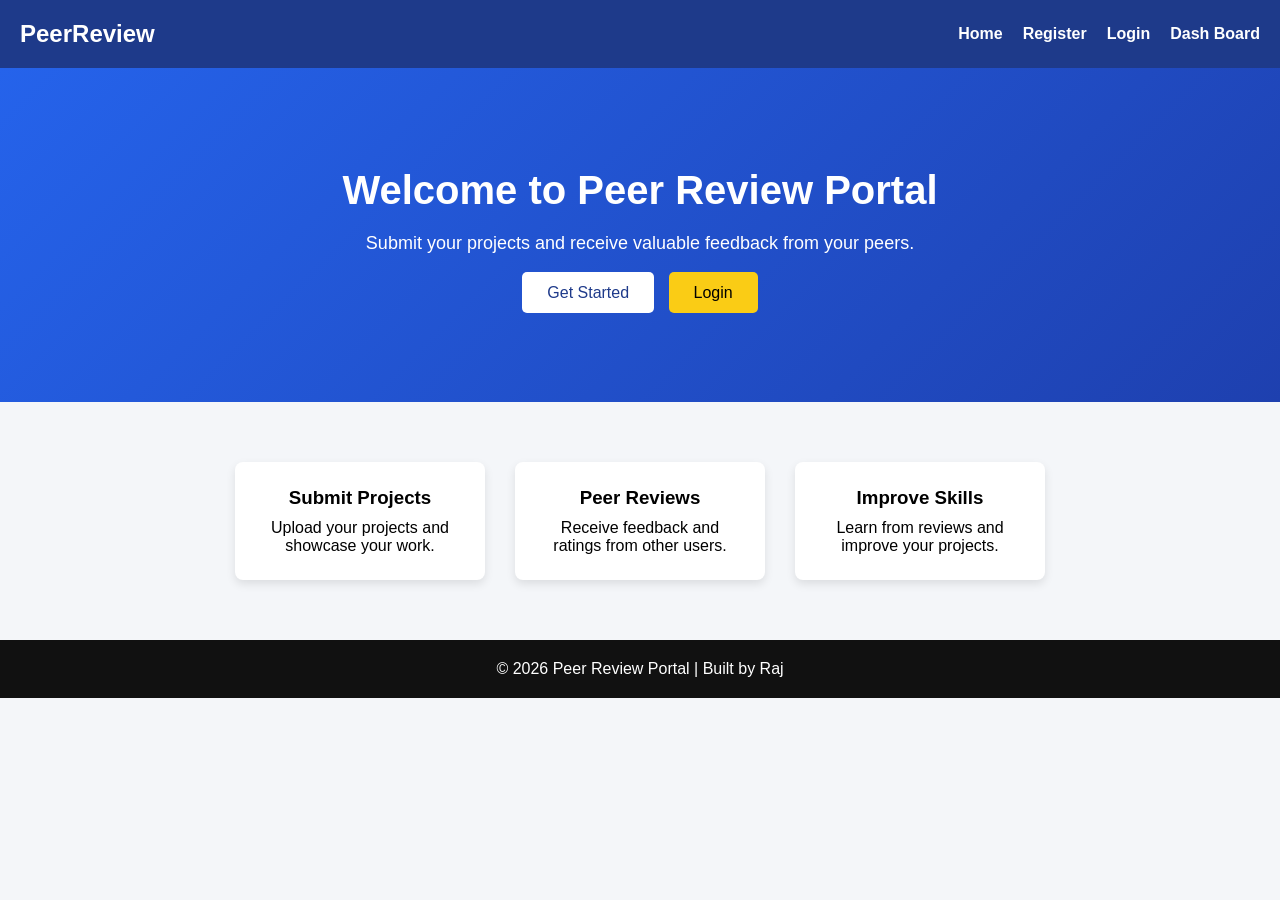
==== src/main/webapp/index.html @ c47a8ec2 "first commit" ====
<!DOCTYPE html>
<html lang="en">
<head>
<meta charset="UTF-8">
<title>Peer Review Portal</title>
<link rel="stylesheet" href="css/style.css">
</head>

<body>

<!-- Navbar -->
<nav class="navbar">
    <h2 class="logo">PeerReview</h2>
    <ul>
        <li><a href="index.html">Home</a></li>
        <li><a href="register.html">Register</a></li>
        <li><a href="login.html">Login</a></li>
      
        <li><a href="dashboard.html">Dash Board</a></li>
    </ul>
</nav>

<!-- Hero Section -->
<section class="hero">
    <h1>Welcome to Peer Review Portal</h1>
    <p>Submit your projects and receive valuable feedback from your peers.</p>

    <div class="buttons">
        <a href="register.html" class="btn">Get Started</a>
        <a href="login.html" class="btn-secondary">Login</a>
    </div>
</section>

<!-- Features Section -->
<section class="features">

    <div class="feature-card">
        <h3>Submit Projects</h3>
        <p>Upload your projects and showcase your work.</p>
    </div>

    <div class="feature-card">
        <h3>Peer Reviews</h3>
        <p>Receive feedback and ratings from other users.</p>
    </div>

    <div class="feature-card">
        <h3>Improve Skills</h3>
        <p>Learn from reviews and improve your projects.</p>
    </div>

</section>

<!-- Footer -->
<footer>
    <p>© 2026 Peer Review Portal | Built by Raj</p>
</footer>

</body>
</html>
---- src/main/webapp/css/style.css ----
@charset "UTF-8";
*{
margin:0;
padding:0;
box-sizing:border-box;
font-family:Arial, sans-serif;
}

body{
background:#f4f6f9;
}

/* Navbar */

.navbar{
display:flex;
justify-content:space-between;
align-items:center;
padding:20px;
background:#1e3a8a;
color:white;
}

.navbar ul{
display:flex;
list-style:none;
}

.navbar ul li{
margin-left:20px;
}

.navbar ul li a{
color:white;
text-decoration:none;
font-weight:bold;
}

/* Hero */

.hero{
text-align:center;
padding:100px 20px;
background:linear-gradient(135deg,#2563eb,#1e40af);
color:white;
}

.hero h1{
font-size:40px;
margin-bottom:20px;
}

.hero p{
font-size:18px;
margin-bottom:30px;
}

.btn{
background:white;
color:#1e3a8a;
padding:12px 25px;
text-decoration:none;
border-radius:5px;
margin-right:10px;
}

.btn-secondary{
background:#facc15;
color:black;
padding:12px 25px;
text-decoration:none;
border-radius:5px;
}

/* Features */

.features{
display:flex;
justify-content:center;
gap:30px;
padding:60px;
}

.feature-card{
background:white;
padding:25px;
width:250px;
text-align:center;
border-radius:8px;
box-shadow:0 4px 10px rgba(0,0,0,0.1);
}

.feature-card h3{
margin-bottom:10px;
}

/* Footer */

footer{
text-align:center;
padding:20px;
background:#111;
color:white;
}

/* register page css*/
.form-container{
width:350px;
margin:80px auto;
background:white;
padding:30px;
border-radius:8px;
box-shadow:0 4px 12px rgba(0,0,0,0.1);
}

.form-container h2{
text-align:center;
margin-bottom:20px;
}

form{
display:flex;
flex-direction:column;
}

input{
padding:10px;
margin-bottom:15px;
border:1px solid #ccc;
border-radius:5px;
}

button{
padding:12px;
background:#2563eb;
color:white;
border:none;
border-radius:5px;
cursor:pointer;
}

button:hover{
background:#1e40af;
}
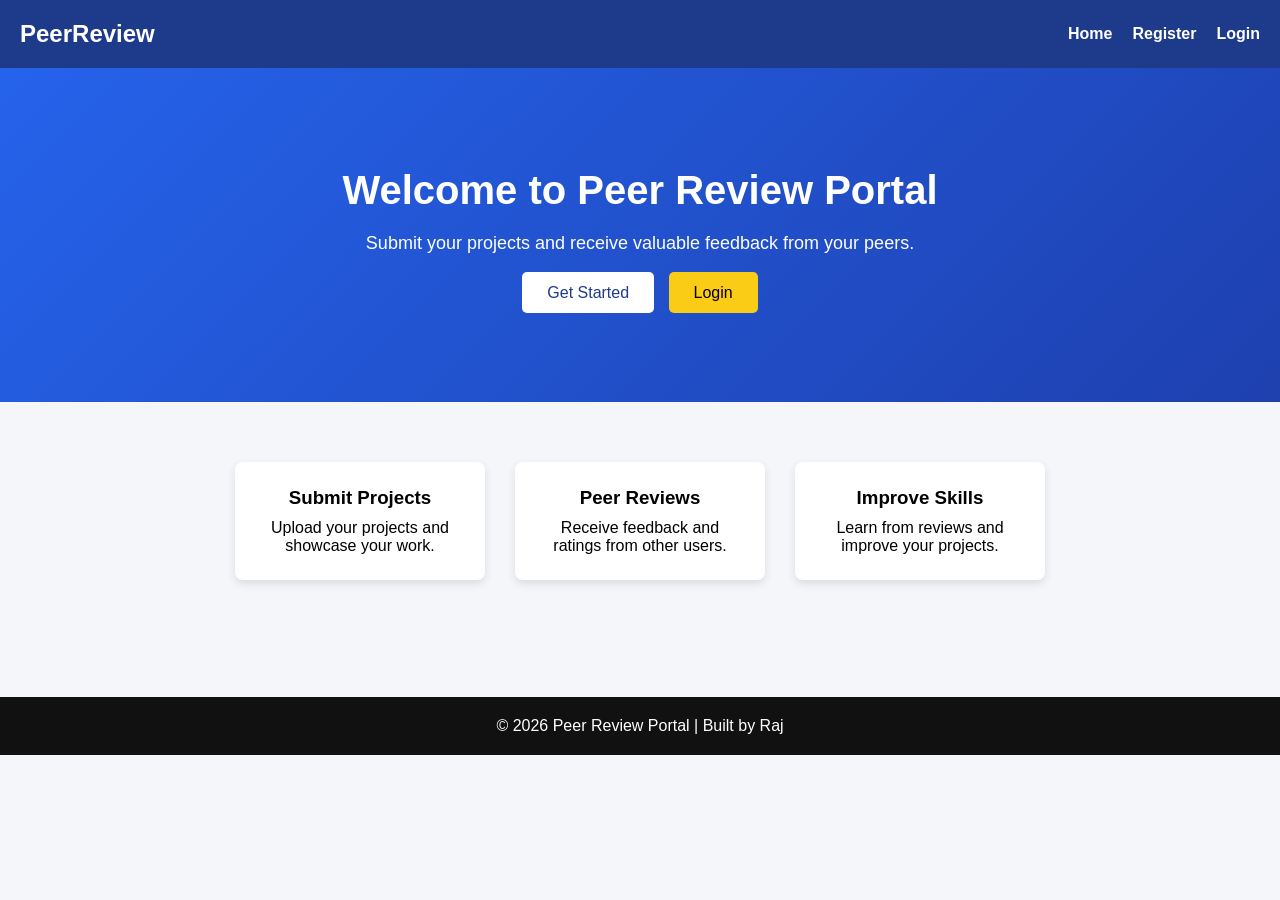
==== commit 4eb6b105: "img is working properly" ====
--- a/src/main/webapp/index.html
+++ b/src/main/webapp/index.html
@@ -14,9 +14,8 @@
     <ul>
         <li><a href="index.html">Home</a></li>
         <li><a href="register.html">Register</a></li>
-        <li><a href="login.html">Login</a></li>
-      
-        <li><a href="dashboard.html">Dash Board</a></li>
+        <li><a href="login.jsp">Login</a></li>
+  
     </ul>
 </nav>
 
@@ -27,7 +26,7 @@
 
     <div class="buttons">
         <a href="register.html" class="btn">Get Started</a>
-        <a href="login.html" class="btn-secondary">Login</a>
+        <a href="login.jsp" class="btn-secondary">Login</a>
     </div>
 </section>
 
--- a/src/main/webapp/css/style.css
+++ b/src/main/webapp/css/style.css
@@ -8,6 +8,7 @@
 
 body{
 background:#f4f6f9;
+min-height: 100vh;
 }
 
 /* Navbar */
@@ -101,6 +102,7 @@
 padding:20px;
 background:#111;
 color:white;
+    margin-top: 57px;
 }
 
 /* register page css*/
@@ -142,3 +144,66 @@
 button:hover{
 background:#1e40af;
 }
+
+
+/* Dashboard Section */
+
+.dashboard{
+padding:60px;
+text-align:center;
+}
+
+.dashboard h1{
+font-size:36px;
+margin-bottom:10px;
+}
+
+.dashboard p{
+color:#555;
+margin-bottom:40px;
+}
+
+/* Dashboard Cards */
+
+.cards{
+display:flex;
+justify-content:center;
+gap:30px;
+flex-wrap:wrap;
+}
+
+.card{
+background:white;
+padding:30px;
+width:250px;
+border-radius:8px;
+box-shadow:0 4px 10px rgba(0,0,0,0.1);
+text-align:center;
+}
+
+.card h3{
+margin-bottom:10px;
+color:#1e3a8a;
+}
+
+.card p{
+margin-bottom:20px;
+font-size:14px;
+color:#444;
+}
+
+/* Dashboard Buttons */
+
+.card a{
+display:inline-block;
+background:#2563eb;
+color:white;
+padding:10px 20px;
+text-decoration:none;
+border-radius:5px;
+}
+
+.card a:hover{
+background:#1e40af;
+}
+
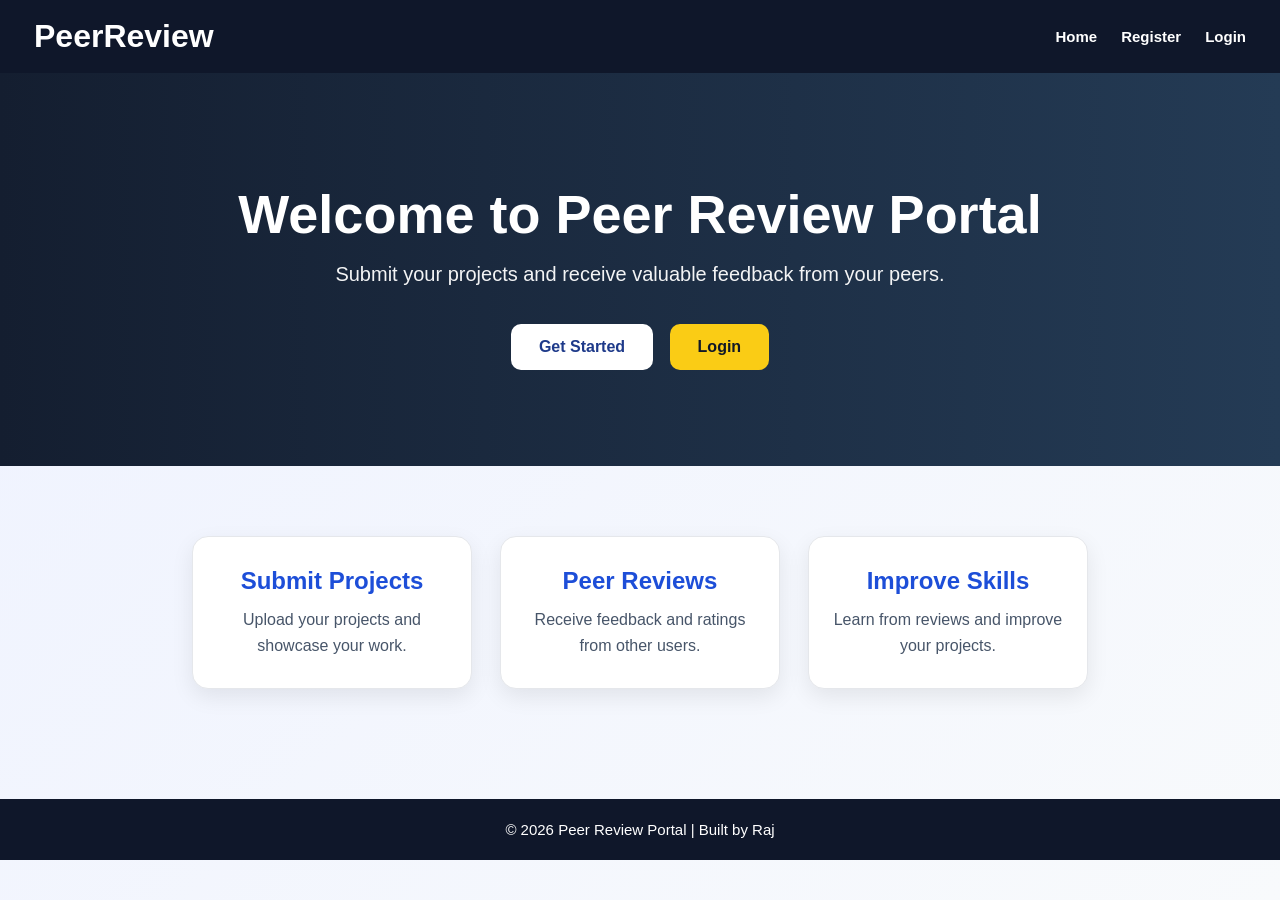
==== commit 822204d3: "like,comment and review work has done .AJAX" ====
--- a/src/main/webapp/index.html
+++ b/src/main/webapp/index.html
@@ -6,7 +6,7 @@
 <link rel="stylesheet" href="css/style.css">
 </head>
 
-<body>
+<body >
 
 <!-- Navbar -->
 <nav class="navbar">
--- a/src/main/webapp/css/style.css
+++ b/src/main/webapp/css/style.css
@@ -1,209 +1,309 @@
 @charset "UTF-8";
-*{
-margin:0;
-padding:0;
-box-sizing:border-box;
-font-family:Arial, sans-serif;
-}
-
-body{
-background:#f4f6f9;
-min-height: 100vh;
-}
-
-/* Navbar */
-
-.navbar{
-display:flex;
-justify-content:space-between;
-align-items:center;
-padding:20px;
-background:#1e3a8a;
-color:white;
-}
-
-.navbar ul{
-display:flex;
-list-style:none;
-}
-
-.navbar ul li{
-margin-left:20px;
-}
-
-.navbar ul li a{
-color:white;
-text-decoration:none;
-font-weight:bold;
-}
-
-/* Hero */
-
-.hero{
-text-align:center;
-padding:100px 20px;
-background:linear-gradient(135deg,#2563eb,#1e40af);
-color:white;
-}
-
-.hero h1{
-font-size:40px;
-margin-bottom:20px;
-}
-
-.hero p{
-font-size:18px;
-margin-bottom:30px;
-}
-
-.btn{
-background:white;
-color:#1e3a8a;
-padding:12px 25px;
-text-decoration:none;
-border-radius:5px;
-margin-right:10px;
-}
-
-.btn-secondary{
-background:#facc15;
-color:black;
-padding:12px 25px;
-text-decoration:none;
-border-radius:5px;
-}
-
-/* Features */
-
-.features{
-display:flex;
-justify-content:center;
-gap:30px;
-padding:60px;
-}
-
-.feature-card{
-background:white;
-padding:25px;
-width:250px;
-text-align:center;
-border-radius:8px;
-box-shadow:0 4px 10px rgba(0,0,0,0.1);
-}
-
-.feature-card h3{
-margin-bottom:10px;
-}
-
-/* Footer */
-
-footer{
-text-align:center;
-padding:20px;
-background:#111;
-color:white;
-    margin-top: 57px;
-}
-
-/* register page css*/
-.form-container{
-width:350px;
-margin:80px auto;
-background:white;
-padding:30px;
-border-radius:8px;
-box-shadow:0 4px 12px rgba(0,0,0,0.1);
-}
-
-.form-container h2{
-text-align:center;
-margin-bottom:20px;
-}
-
-form{
-display:flex;
-flex-direction:column;
-}
-
-input{
-padding:10px;
-margin-bottom:15px;
-border:1px solid #ccc;
-border-radius:5px;
-}
-
-button{
-padding:12px;
-background:#2563eb;
-color:white;
-border:none;
-border-radius:5px;
-cursor:pointer;
-}
-
-button:hover{
-background:#1e40af;
-}
-
-
-/* Dashboard Section */
-
-.dashboard{
-padding:60px;
-text-align:center;
-}
-
-.dashboard h1{
-font-size:36px;
-margin-bottom:10px;
-}
-
-.dashboard p{
-color:#555;
-margin-bottom:40px;
-}
-
-/* Dashboard Cards */
-
-.cards{
-display:flex;
-justify-content:center;
-gap:30px;
-flex-wrap:wrap;
-}
-
-.card{
-background:white;
-padding:30px;
-width:250px;
-border-radius:8px;
-box-shadow:0 4px 10px rgba(0,0,0,0.1);
-text-align:center;
-}
-
-.card h3{
-margin-bottom:10px;
-color:#1e3a8a;
-}
-
-.card p{
-margin-bottom:20px;
-font-size:14px;
-color:#444;
-}
-
-/* Dashboard Buttons */
-
-.card a{
-display:inline-block;
-background:#2563eb;
-color:white;
-padding:10px 20px;
-text-decoration:none;
-border-radius:5px;
-}
-
-.card a:hover{
-background:#1e40af;
-}
-
+
+* {
+    margin: 0;
+    padding: 0;
+    box-sizing: border-box;
+}
+
+body {
+    font-family: Arial, sans-serif;
+    background: linear-gradient(135deg, #eef2ff, #f8fafc);
+    color: #111827;
+    min-height: 100vh;
+}
+
+/* =========================
+   NAVBAR
+========================= */
+.navbar {
+    background: #0f172a;
+    color: white;
+    padding: 18px 34px;
+    display: flex;
+    justify-content: space-between;
+    align-items: center;
+    box-shadow: 0 3px 12px rgba(0, 0, 0, 0.12);
+}
+
+.navbar h2,
+.logo {
+    margin: 0;
+    font-size: 32px;
+    font-weight: 700;
+}
+
+.navbar ul {
+    display: flex;
+    list-style: none;
+    gap: 24px;
+}
+
+.navbar ul li a {
+    color: white;
+    text-decoration: none;
+    font-weight: 600;
+    font-size: 15px;
+}
+
+.navbar ul li a:hover {
+    color: #93c5fd;
+}
+
+/* =========================
+   HERO
+========================= */
+.hero {
+    text-align: center;
+    padding: 110px 20px 90px;
+    /*background: linear-gradient(135deg, #2563eb, #1e40af);
+    background: linear-gradient(to right, #6a11cb, #2575fc);
+background: linear-gradient(to right, #141e30, #243b55);*/
+background: linear-gradient(to right, #141e30, #243b55);
+
+color: white;
+}
+
+.hero h1 {
+    font-size: 54px;
+    margin-bottom: 18px;
+    font-weight: 800;
+}
+
+.hero p {
+    font-size: 20px;
+    margin-bottom: 32px;
+    opacity: 0.95;
+}
+
+.btn,
+.btn-secondary {
+    display: inline-block;
+    padding: 14px 28px;
+    text-decoration: none;
+    border-radius: 10px;
+    font-weight: 700;
+    font-size: 16px;
+    margin: 6px;
+    transition: 0.25s ease;
+}
+
+.btn {
+    background: white;
+    color: #1e3a8a;
+}
+
+.btn:hover {
+    transform: translateY(-2px);
+    background: #eff6ff;
+}
+
+.btn-secondary {
+    background: #facc15;
+    color: #111827;
+}
+
+.btn-secondary:hover {
+    transform: translateY(-2px);
+    background: #fbbf24;
+}
+
+/* =========================
+   FEATURES
+========================= */
+.features {
+    display: flex;
+    justify-content: center;
+    gap: 28px;
+    flex-wrap: wrap;
+    padding: 70px 20px;
+    max-width: 1200px;
+    margin: 0 auto;
+}
+
+.feature-card {
+    background: white;
+    padding: 30px 24px;
+    width: 280px;
+    text-align: center;
+    border-radius: 16px;
+    box-shadow: 0 8px 22px rgba(0, 0, 0, 0.08);
+    border: 1px solid #e5e7eb;
+    transition: transform 0.25s ease, box-shadow 0.25s ease;
+}
+
+.feature-card:hover {
+    transform: translateY(-5px);
+    box-shadow: 0 14px 28px rgba(0, 0, 0, 0.12);
+}
+
+.feature-card h3 {
+    margin-bottom: 12px;
+    color: #1d4ed8;
+    font-size: 24px;
+}
+
+.feature-card p {
+    color: #475569;
+    line-height: 1.6;
+    font-size: 16px;
+}
+
+/* =========================
+   FORM CONTAINER
+========================= */
+.form-container {
+    width: 100%;
+    max-width: 460px;
+    margin: 70px auto;
+    background: white;
+    padding: 34px 30px;
+    border-radius: 18px;
+    box-shadow: 0 10px 24px rgba(0, 0, 0, 0.1);
+    border: 1px solid #e5e7eb;
+}
+
+.form-container h2 {
+    text-align: center;
+    margin-bottom: 24px;
+    font-size: 30px;
+    color: #0f172a;
+}
+
+form {
+    display: flex;
+    flex-direction: column;
+}
+
+form label {
+    font-weight: 600;
+    color: #334155;
+    margin-bottom: 8px;
+    margin-top: 10px;
+}
+
+input,
+textarea,
+select {
+    width: 100%;
+    padding: 13px 14px;
+    margin-bottom: 16px;
+    border: 1px solid #cbd5e1;
+    border-radius: 10px;
+    font-size: 15px;
+    background: #fff;
+    outline: none;
+    transition: 0.2s ease;
+}
+
+input:focus,
+textarea:focus,
+select:focus {
+    border-color: #2563eb;
+    box-shadow: 0 0 0 3px rgba(37, 99, 235, 0.14);
+}
+
+textarea {
+    min-height: 120px;
+    resize: vertical;
+}
+
+input[type="file"] {
+    padding: 10px;
+    background: #f8fafc;
+    border: 1px dashed #94a3b8;
+}
+
+button {
+    width: 100%;
+    padding: 14px;
+    background: #2563eb;
+    color: white;
+    border: none;
+    border-radius: 10px;
+    font-size: 16px;
+    font-weight: 700;
+    cursor: pointer;
+    transition: 0.25s ease;
+}
+
+button:hover {
+    background: #1d4ed8;
+    transform: translateY(-1px);
+}
+
+.form-container p {
+    color: #475569;
+    font-size: 14px;
+    line-height: 1.5;
+}
+
+.form-container a,
+a {
+    color: #2563eb;
+    text-decoration: none;
+    font-weight: 600;
+}
+
+.form-container a:hover,
+a:hover {
+    text-decoration: underline;
+}
+
+/* =========================
+   FOOTER
+========================= */
+footer {
+    text-align: center;
+    padding: 22px;
+    background: #0f172a;
+    color: white;
+    margin-top: 40px;
+    font-size: 15px;
+}
+
+/* =========================
+   RESPONSIVE
+========================= */
+@media (max-width: 768px) {
+    .navbar {
+        padding: 16px 18px;
+        flex-direction: column;
+        gap: 12px;
+    }
+
+    .navbar h2,
+    .logo {
+        font-size: 26px;
+    }
+
+    .hero {
+        padding: 80px 16px 70px;
+    }
+
+    .hero h1 {
+        font-size: 36px;
+    }
+
+    .hero p {
+        font-size: 17px;
+    }
+
+    .features {
+        padding: 45px 14px;
+    }
+
+    .feature-card {
+        width: 100%;
+        max-width: 340px;
+    }
+
+    .form-container {
+        margin: 40px auto;
+        padding: 26px 20px;
+    }
+
+    .form-container h2 {
+        font-size: 26px;
+    }
+}
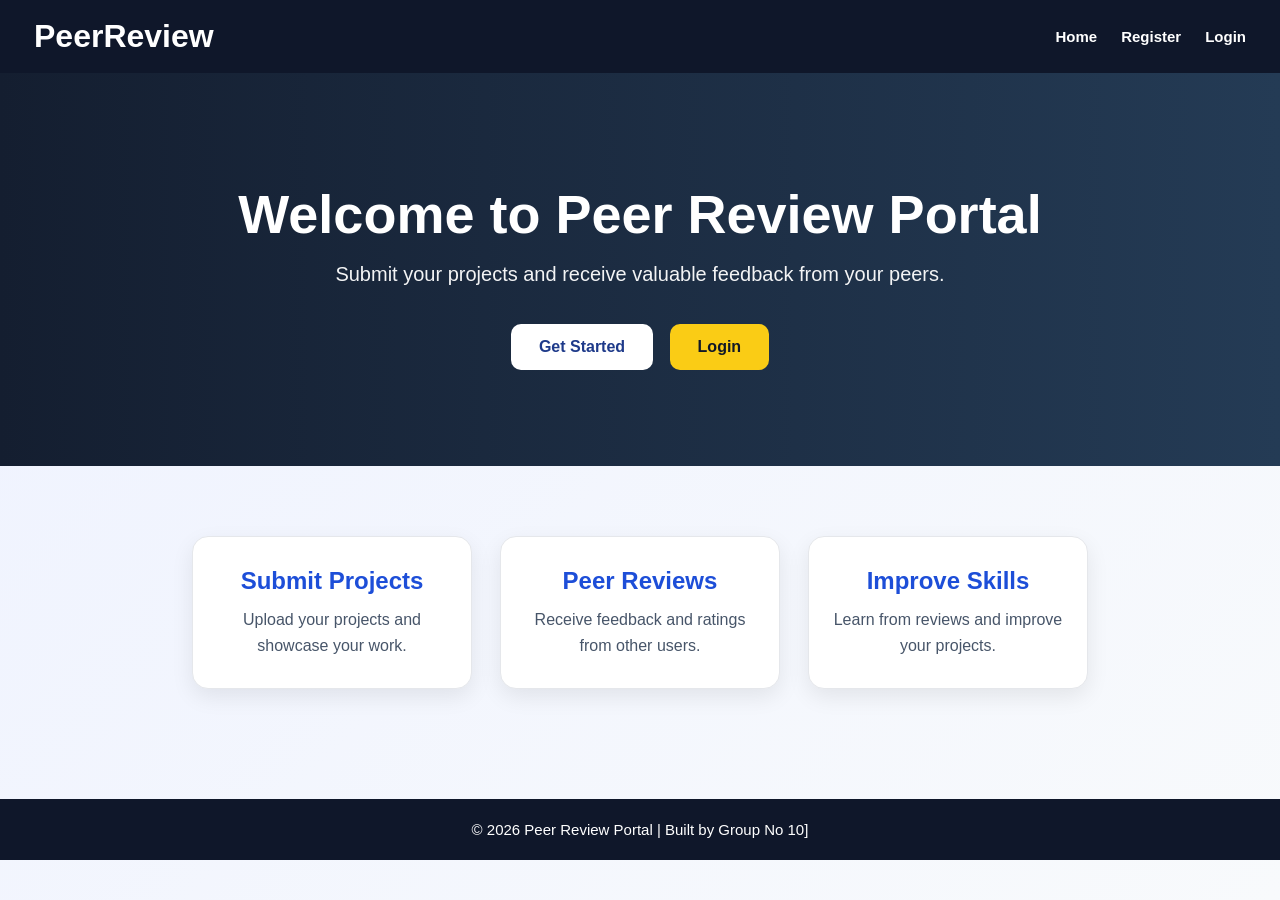
==== commit 2d98c188: "sucessfully review ,like comment and dashboard  work is done" ====
--- a/src/main/webapp/index.html
+++ b/src/main/webapp/index.html
@@ -52,7 +52,7 @@
 
 <!-- Footer -->
 <footer>
-    <p>© 2026 Peer Review Portal | Built by Raj</p>
+    <p>© 2026 Peer Review Portal | Built by Group No 10]</p>
 </footer>
 
 </body>
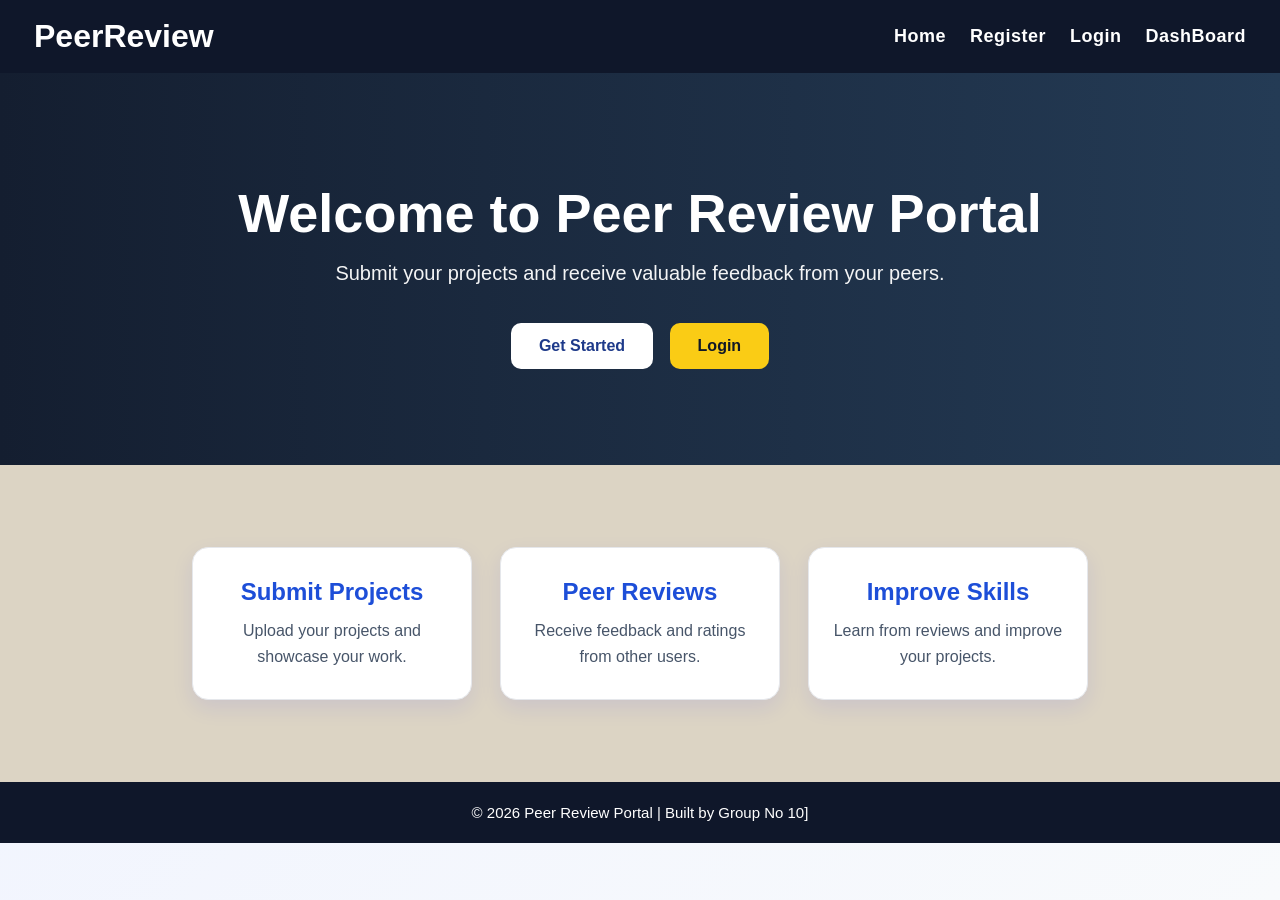
==== commit 9907f4f5: "all pages has sucessfull uppdate navabr also img frame is fixed" ====
--- a/src/main/webapp/index.html
+++ b/src/main/webapp/index.html
@@ -15,7 +15,7 @@
         <li><a href="index.html">Home</a></li>
         <li><a href="register.html">Register</a></li>
         <li><a href="login.jsp">Login</a></li>
-  
+          <li><a href="dashboard.jsp">DashBoard</a></li>
     </ul>
 </nav>
 
--- a/src/main/webapp/css/style.css
+++ b/src/main/webapp/css/style.css
@@ -11,11 +11,16 @@
     background: linear-gradient(135deg, #eef2ff, #f8fafc);
     color: #111827;
     min-height: 100vh;
-}
-
-/* =========================
-   NAVBAR
-========================= */
+     padding-top: 80px;
+      
+    margin: 0;
+  
+
+}
+
+
+
+
 .navbar {
     background: #0f172a;
     color: white;
@@ -23,8 +28,16 @@
     display: flex;
     justify-content: space-between;
     align-items: center;
-    box-shadow: 0 3px 12px rgba(0, 0, 0, 0.12);
-}
+    position: fixed;
+    top: 0;
+    left: 0;
+    width: 100%;
+     box-shadow: none;  
+      border-bottom: none;
+      z-index: 1000;
+      
+}
+
 
 .navbar h2,
 .logo {
@@ -42,12 +55,14 @@
 .navbar ul li a {
     color: white;
     text-decoration: none;
-    font-weight: 600;
-    font-size: 15px;
-}
-
+    font-weight: 700;
+    font-size: 18px;   
+    letter-spacing: 0.5px;
+}
 .navbar ul li a:hover {
     color: #93c5fd;
+  
+
 }
 
 /* =========================
@@ -55,6 +70,9 @@
 ========================= */
 .hero {
     text-align: center;
+  
+    margin-top: 0;
+ margin-top: -8px;
     padding: 110px 20px 90px;
     /*background: linear-gradient(135deg, #2563eb, #1e40af);
     background: linear-gradient(to right, #6a11cb, #2575fc);
@@ -96,6 +114,8 @@
 .btn:hover {
     transform: translateY(-2px);
     background: #eff6ff;
+    
+    text-decoration: none;
 }
 
 .btn-secondary {
@@ -106,6 +126,8 @@
 .btn-secondary:hover {
     transform: translateY(-2px);
     background: #fbbf24;
+    
+    text-decoration: none;
 }
 
 /* =========================
@@ -116,9 +138,11 @@
     justify-content: center;
     gap: 28px;
     flex-wrap: wrap;
-    padding: 70px 20px;
-    max-width: 1200px;
+    padding: 82px 20px;
+    max-width: 1540px;
     margin: 0 auto;
+        background-color: #dcd4c4;
+        
 }
 
 .feature-card {
@@ -127,7 +151,7 @@
     width: 280px;
     text-align: center;
     border-radius: 16px;
-    box-shadow: 0 8px 22px rgba(0, 0, 0, 0.08);
+    box-shadow: 0 8px 22px rgba(0, 0, 255, 0.08);
     border: 1px solid #e5e7eb;
     transition: transform 0.25s ease, box-shadow 0.25s ease;
 }
@@ -198,9 +222,11 @@
 
 input:focus,
 textarea:focus,
-select:focus {
-    border-color: #2563eb;
-    box-shadow: 0 0 0 3px rgba(37, 99, 235, 0.14);
+select:focus,
+a:focus,
+button:focus {
+    outline: none;   /* remove blue border */
+    box-shadow: none;
 }
 
 textarea {
@@ -258,7 +284,7 @@
     padding: 22px;
     background: #0f172a;
     color: white;
-    margin-top: 40px;
+    
     font-size: 15px;
 }
 
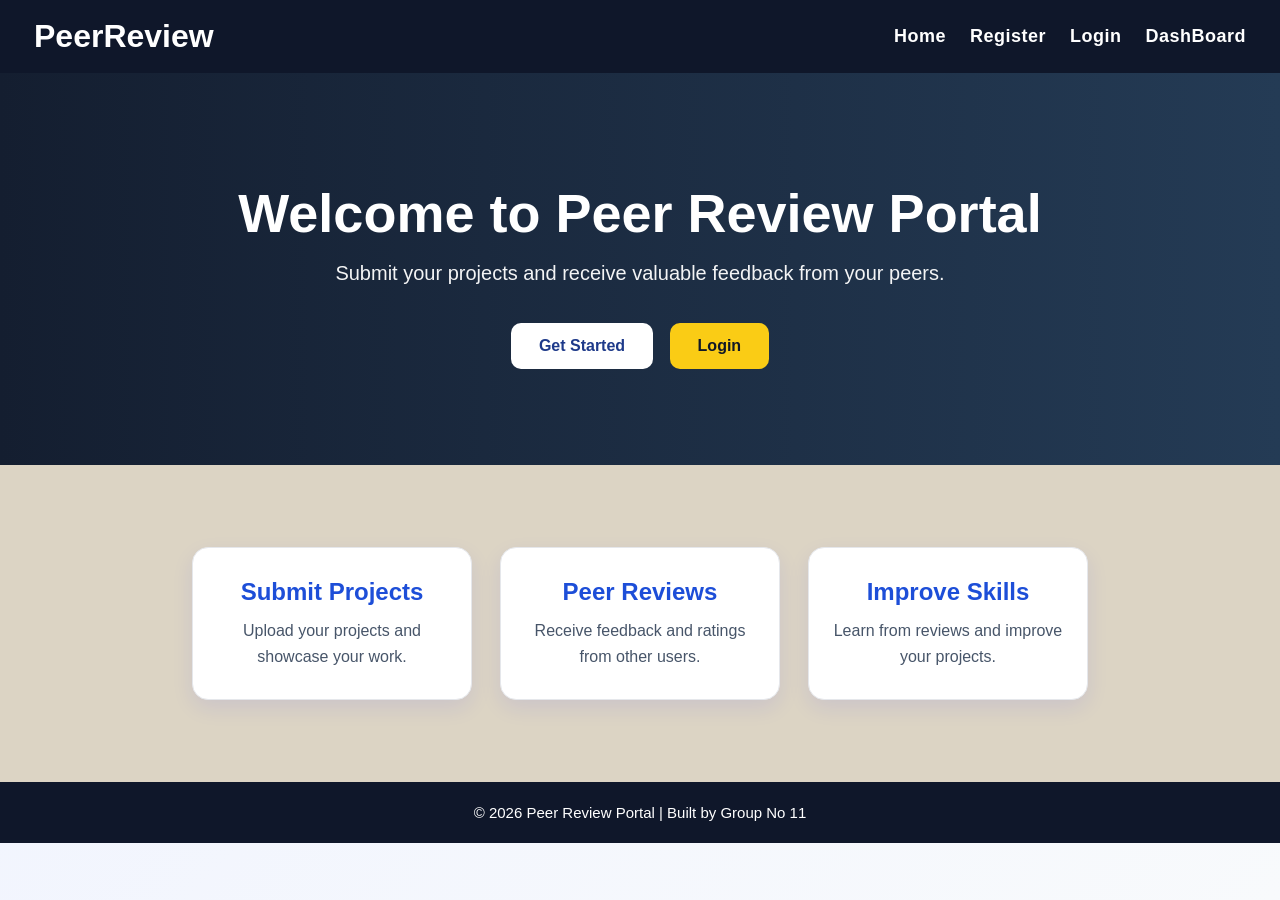
==== commit 4ec8bb1c: "email work properly and also a user  registration get sucessful" ====
--- a/src/main/webapp/index.html
+++ b/src/main/webapp/index.html
@@ -52,7 +52,7 @@
 
 <!-- Footer -->
 <footer>
-    <p>© 2026 Peer Review Portal | Built by Group No 10]</p>
+    <p>© 2026 Peer Review Portal | Built by Group No 11</p>
 </footer>
 
 </body>
